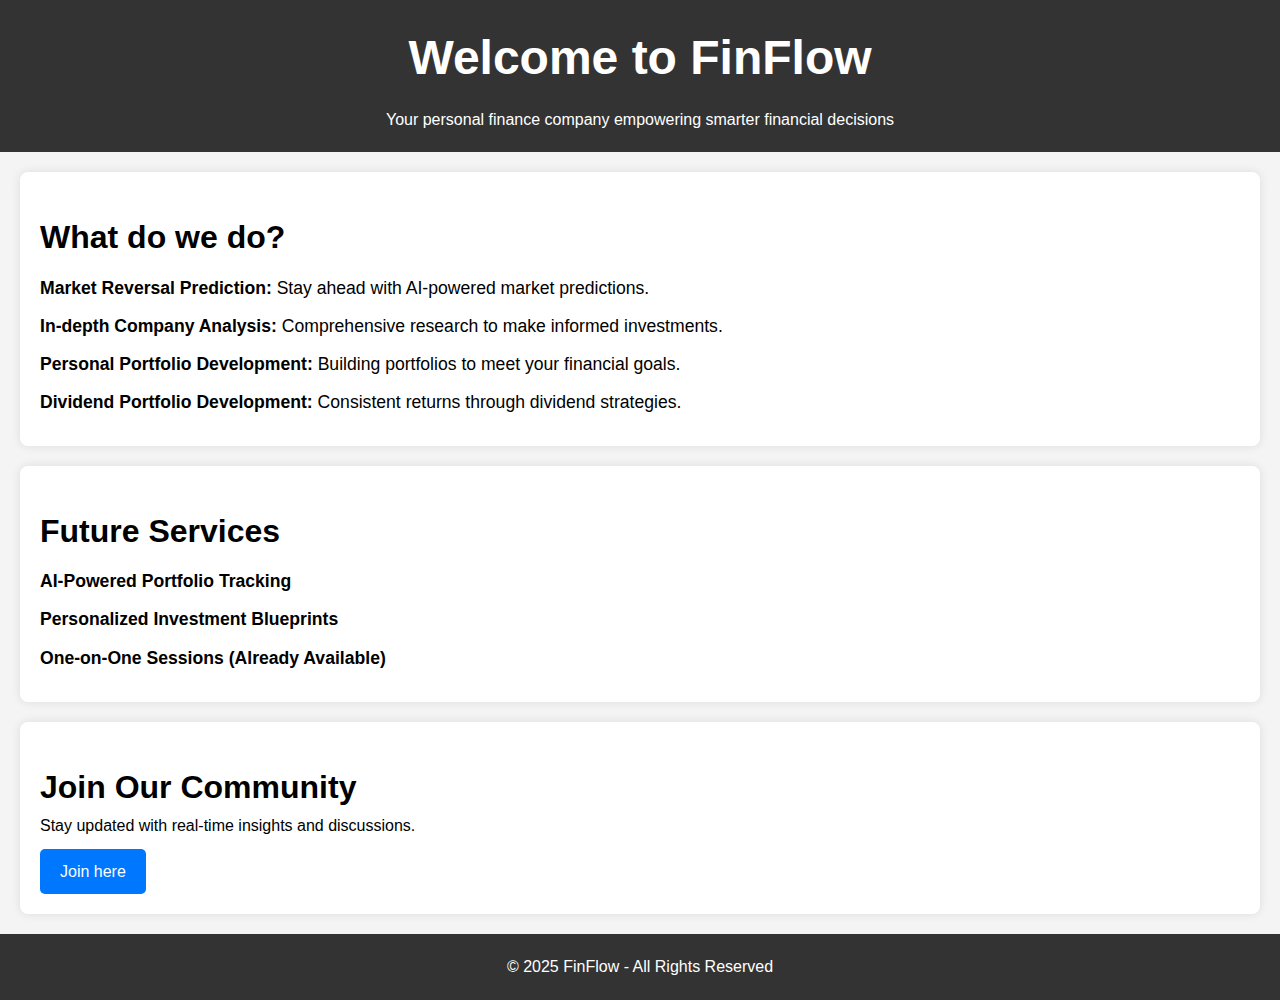
==== index.html @ eda23f11 "gpthehe" ====
<!DOCTYPE html>
<html lang="en">
<head>
  <meta charset="UTF-8">
  <meta name="viewport" content="width=device-width, initial-scale=1.0">
  <title>FinFlow - Personal Finance</title>
  <link rel="stylesheet" href="style.css">
</head>
<body>
  <header>
    <h1>Welcome to FinFlow</h1>
    <p>Your personal finance company empowering smarter financial decisions</p>
  </header>

  <section class="services">
    <h2>What do we do?</h2>
    <ul>
      <li><strong>Market Reversal Prediction:</strong> Stay ahead with AI-powered market predictions.</li>
      <li><strong>In-depth Company Analysis:</strong> Comprehensive research to make informed investments.</li>
      <li><strong>Personal Portfolio Development:</strong> Building portfolios to meet your financial goals.</li>
      <li><strong>Dividend Portfolio Development:</strong> Consistent returns through dividend strategies.</li>
    </ul>
  </section>

  <section class="future-services">
    <h2>Future Services</h2>
    <ul>
      <li><strong>AI-Powered Portfolio Tracking</strong></li>
      <li><strong>Personalized Investment Blueprints</strong></li>
      <li><strong>One-on-One Sessions (Already Available)</strong></li>
    </ul>
  </section>

  <section class="community">
    <h2>Join Our Community</h2>
    <p>Stay updated with real-time insights and discussions.</p>
    <a href="https://t.me/your-telegram-group" class="join-btn">Join here</a>
  </section>

  <footer>
    <p>&copy; 2025 FinFlow - All Rights Reserved</p>
  </footer>
</body>
</html>
---- style.css ----
* {
    margin: 0;
    padding: 0;
    box-sizing: border-box;
  }
  
  body {
    font-family: Arial, sans-serif;
    line-height: 1.6;
    background-color: #f4f4f4;
  }
  
  header {
    background-color: #333;
    color: white;
    text-align: center;
    padding: 20px;
  }
  
  h1 {
    font-size: 3rem;
    margin-bottom: 10px;
  }
  
  h2 {
    font-size: 2rem;
    margin-top: 20px;
  }
  
  section {
    margin: 20px;
    padding: 20px;
    background-color: white;
    border-radius: 8px;
    box-shadow: 0 0 10px rgba(0, 0, 0, 0.1);
  }
  
  ul {
    list-style-type: none;
    margin: 10px 0;
  }
  
  li {
    font-size: 1.1rem;
    margin-bottom: 10px;
  }
  
  .join-btn {
    display: inline-block;
    padding: 10px 20px;
    margin-top: 10px;
    background-color: #0077ff;
    color: white;
    text-decoration: none;
    border-radius: 5px;
  }
  
  footer {
    text-align: center;
    padding: 20px;
    background-color: #333;
    color: white;
    margin-top: 20px;
  }
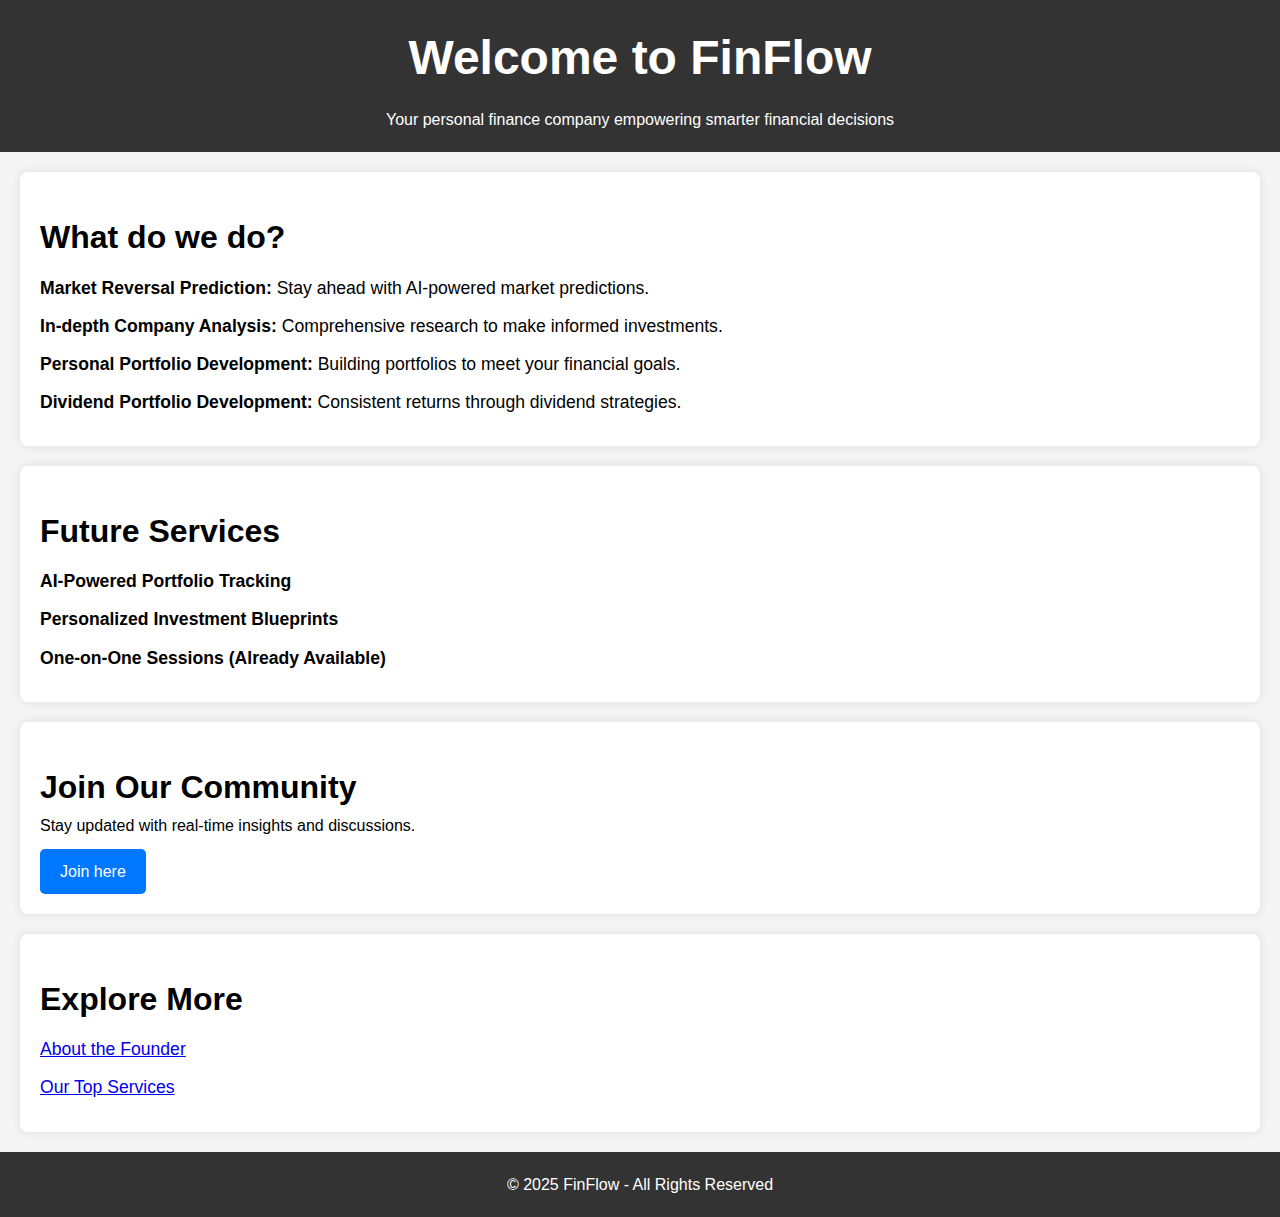
==== commit e2e5b493: "connection" ====
--- a/index.html
+++ b/index.html
@@ -37,6 +37,14 @@
     <a href="https://t.me/your-telegram-group" class="join-btn">Join here</a>
   </section>
 
+  <section class="navigation">
+    <h2>Explore More</h2>
+    <ul>
+      <li><a href="about.html">About the Founder</a></li>
+      <li><a href="services.html">Our Top Services</a></li>
+    </ul>
+  </section>
+
   <footer>
     <p>&copy; 2025 FinFlow - All Rights Reserved</p>
   </footer>
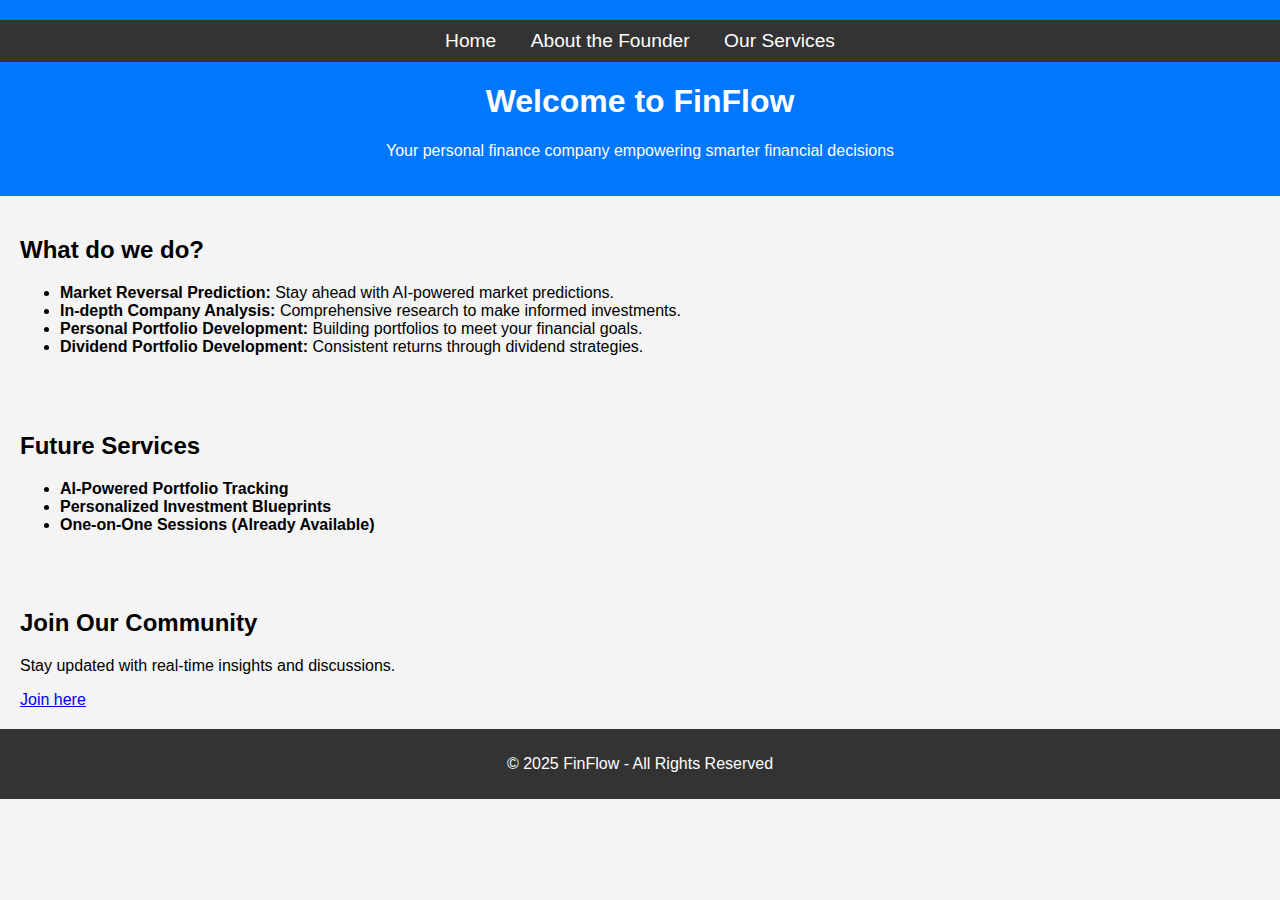
==== commit f6d679ad: "0.01" ====
--- a/index.html
+++ b/index.html
@@ -8,6 +8,13 @@
 </head>
 <body>
   <header>
+    <nav class="navbar">
+      <ul>
+        <li><a href="index.html">Home</a></li>
+        <li><a href="about.html">About the Founder</a></li>
+        <li><a href="services.html">Our Services</a></li>
+      </ul>
+    </nav>
     <h1>Welcome to FinFlow</h1>
     <p>Your personal finance company empowering smarter financial decisions</p>
   </header>
@@ -37,14 +44,6 @@
     <a href="https://t.me/your-telegram-group" class="join-btn">Join here</a>
   </section>
 
-  <section class="navigation">
-    <h2>Explore More</h2>
-    <ul>
-      <li><a href="about.html">About the Founder</a></li>
-      <li><a href="services.html">Our Top Services</a></li>
-    </ul>
-  </section>
-
   <footer>
     <p>&copy; 2025 FinFlow - All Rights Reserved</p>
   </footer>
--- a/style.css
+++ b/style.css
@@ -1,65 +1,55 @@
-* {
+/* Global styles */
+body {
+    font-family: Arial, sans-serif;
     margin: 0;
     padding: 0;
-    box-sizing: border-box;
-  }
-  
-  body {
-    font-family: Arial, sans-serif;
-    line-height: 1.6;
     background-color: #f4f4f4;
   }
   
   header {
+    background-color: #0077ff;
+    color: white;
+    padding: 20px 0;
+    text-align: center;
+  }
+  
+  /* Navigation Bar */
+  .navbar {
+    background-color: #333;
+    padding: 10px 0;
+    text-align: center;
+  }
+  
+  .navbar ul {
+    list-style-type: none;
+    margin: 0;
+    padding: 0;
+  }
+  
+  .navbar ul li {
+    display: inline;
+    margin: 0 15px;
+  }
+  
+  .navbar ul li a {
+    color: white;
+    text-decoration: none;
+    font-size: 1.2rem;
+  }
+  
+  .navbar ul li a:hover {
+    text-decoration: underline;
+  }
+  
+  /* Main Content */
+  section {
+    padding: 20px;
+  }
+  
+  footer {
     background-color: #333;
     color: white;
     text-align: center;
-    padding: 20px;
-  }
-  
-  h1 {
-    font-size: 3rem;
-    margin-bottom: 10px;
-  }
-  
-  h2 {
-    font-size: 2rem;
-    margin-top: 20px;
-  }
-  
-  section {
-    margin: 20px;
-    padding: 20px;
-    background-color: white;
-    border-radius: 8px;
-    box-shadow: 0 0 10px rgba(0, 0, 0, 0.1);
-  }
-  
-  ul {
-    list-style-type: none;
-    margin: 10px 0;
-  }
-  
-  li {
-    font-size: 1.1rem;
-    margin-bottom: 10px;
-  }
-  
-  .join-btn {
-    display: inline-block;
-    padding: 10px 20px;
-    margin-top: 10px;
-    background-color: #0077ff;
-    color: white;
-    text-decoration: none;
-    border-radius: 5px;
-  }
-  
-  footer {
-    text-align: center;
-    padding: 20px;
-    background-color: #333;
-    color: white;
-    margin-top: 20px;
+    padding: 10px 0;
   }
   